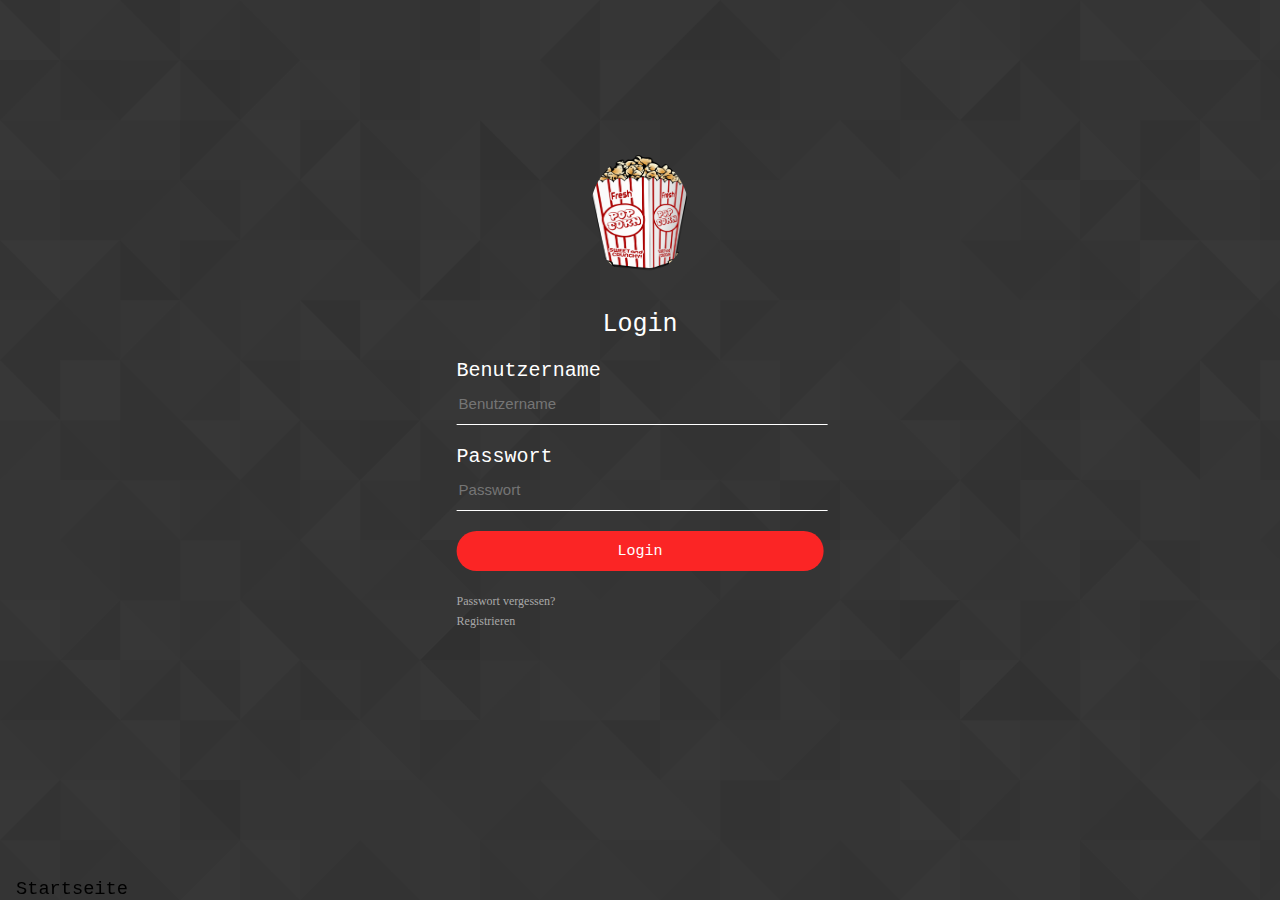
==== Login.html @ b1ab5a79 "Add files via upload" ====
<!DOCTYPE html> 

<html lang="en"> 
	<head> 
		<meta charset="UTF-8" /> 
		<title>Login</title>
        <link rel="stylesheet" type="text/css"
              href="style.css"
              title="hcrspecific" />
	</head> 
	<body> 
            <div class="loginbox">
        
        <img src="popcorn.png" class="avatar">
                <h1 class="log_head">Login</h1>
                <form>
                
                    <p class="log_p">Benutzername</p>
                        <input type="text" name="" placeholder="Benutzername">
                    <p class="log_p">Passwort</p>
                        <input type="password" name="" placeholder="Passwort">
                        <input type="submit" name="" value="Login">
                            <a href="#">Passwort vergessen?</a><br>
                            <a href="#">Registrieren</a>
                </form>
            </div>
        <footer><a href="Index.html">Startseite</a></footer>
        
		
	</body> 
</html>
---- style.css ----
/*Style Eigenschaften für das Dreispalten Layout*/
#mainnav {width: 25%; float: left; font-size: 15pt;}
#content {width: 55%; float: left;}
#sidebar {width: 20%; float: right;}
/*Hintergrund*/
body {background-image:url(footer_lodyas.png); background-attachment:fixed;}
/*Schriftart der Überschirft(en)*/
#heading {
    font-family: 'League Gothic';
    src: url('leaguegothic-regular-webfont.eot');
    src: url('leaguegothic-regular-webfont.eot?#iefix') format('embedded-opentype'),
         url('leaguegothic-regular-webfont.woff') format('woff'),
         url('leaguegothic-regular-webfont.ttf') format('truetype'),
         url('leaguegothic-regular-webfont.svg#league_gothicregular') format('svg');
    font-weight: normal;
    font-style: normal;
    font-size: 28pt;
    color: #A4A4A4;
}
/*Menü Layouts*/
ul {
    list-style-type: none;
    /*margin: 0; padding: 0;*/ 
    width: 200px; 
    margin-top: 40px;
}

li a {
    display: block; 
    color: #000; 
    padding: 8px 16px; 
    text-decoration: none; 
    font-family: "Courier New", Courier, monospace; 
    font-size: 14pt;
}

li a:hover {
    background-color: #555; 
    color: aliceblue;
}

/*Fußzeilen Layouts*/
footer {
    position: fixed; 
    padding: 10px; 
    bottom: 0; 
    left: 0; 
    right: 0; 
    margin: 0; 
    padding: 0;
}

footer a {
    display: inline; 
    color: #000; 
    padding: 8px 16px; 
    text-decoration: none; 
    font-family: "Courier New", Courier, monospace; 
    font-size: 14pt;
}

footer a:hover {
    background-color: #555; 
    color: aliceblue;
}
/* Einstellungen für die Loginbox*/
.loginbox{
    width: :320px;
    height: 420px;
    background: transparent;
    color: #fff;
    top: 50%;
    left: 50%;
    position: absolute;
    transform: translate(-50%,-50%);
    box-sizing: border-box;
    padding: 70px 30px;
    
}

.avatar{
    width: 100px;
    height: 120px;
    border-radius: 50%;
    position: absolute;
    top: -85px;
    left: calc(50% - 50px);
}

.log_head{
    margin: 0;
    padding: 0 0 20px;
    text-align: center;
    font-size: 25px;
    font-weight: normal;
    font-family: "Courier New", Courier, monospace;
}

.log_p{
    margin: 0;
    padding: 0;
    font-weight: inherit;
    font-family: "Courier New", Courier, monospace; 
    font-size: 20px;
}

.loginbox input{
    width: 100%;
    margin-bottom: 20px;
}

.loginbox input[type="text"], input[type="password"]{
    border: none;
    border-bottom: 1px solid #fff;
    background: transparent;
    outline: none;
    height: 40px;
    color: #fff;
    font-size: 15px;
}

.loginbox input[type="submit"]{
    border: none;
    outline: none;
    height: 40px;
    background: #fb2525;
    color: #fff;
    font-size: 15px;
    border-radius: 20px;
    font-family: "Courier New", Courier, monospace;
}

.loginbox input[type="submit"]:hover
{
    cursor: pointer;
    background-color: #555; 
    color: aliceblue;
    
}

.loginbox a{
    text-decoration: none;
    font-size: 12px;
    line-height: 20px;
    color: darkgrey;
}

.loginbox a:hover
{
    color: #ffc107;
}
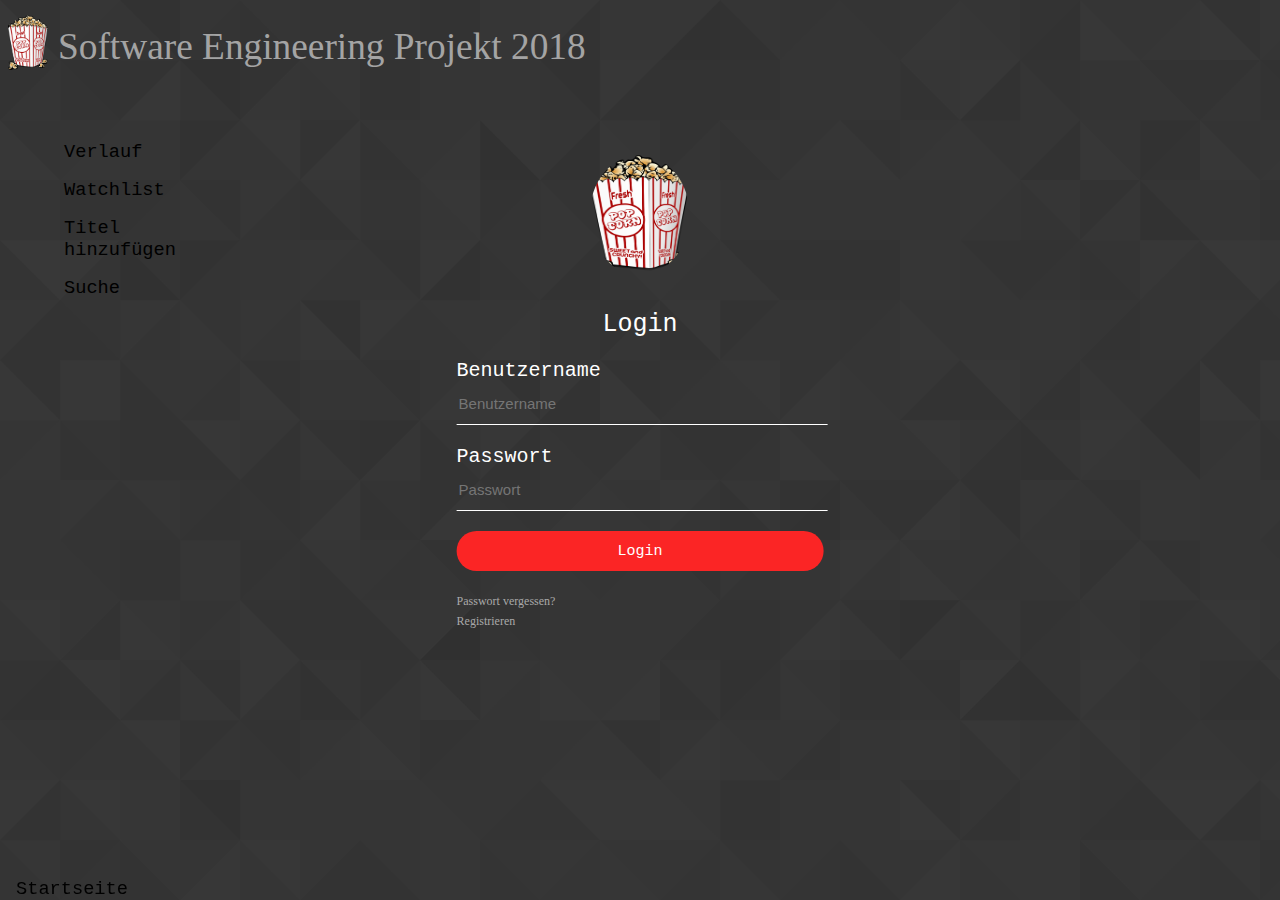
==== commit f006516f: "Add files via upload" ====
--- a/Login.html
+++ b/Login.html
@@ -9,7 +9,22 @@
               title="hcrspecific" />
 	</head> 
 	<body> 
-            <div class="loginbox">
+        
+            <div style="float: left; width: 50px;">
+                <img src="popcorn.png" width="40px" height="55px" style="margin-top: -10px;">
+            </div>
+        <header><h1 id="heading">Software Engineering Projekt 2018</h1></header>
+        <nav id="mainnav">
+            <ul>
+                <li><a href="Verlauf.html">Verlauf</a></li>
+                <li><a href="Watchlist.html">Watchlist</a></li>
+                <li><a href="Titel_neu.html">Titel hinzufügen</a></li>
+                <li><a href="Suche.html">Suche</a></li>
+            </ul>
+        </nav>
+        
+        
+        <div class="loginbox">
         
         <img src="popcorn.png" class="avatar">
                 <h1 class="log_head">Login</h1>
@@ -21,7 +36,8 @@
                         <input type="password" name="" placeholder="Passwort">
                         <input type="submit" name="" value="Login">
                             <a href="#">Passwort vergessen?</a><br>
-                            <a href="#">Registrieren</a>
+                            <a href="Register.html">Registrieren</a>
+                    
                 </form>
             </div>
         <footer><a href="Index.html">Startseite</a></footer>
--- a/style.css
+++ b/style.css
@@ -39,6 +39,46 @@
     color: aliceblue;
 }
 
+/* Dropdown Menü */
+.dropbtn {}
+.dropdown {
+    position: relative;
+    display: inline-block;
+}
+
+.dropdown_content {
+    
+    display: none;
+    position: absolute;
+    background-color: #555;
+    min-width: 160px;
+    box-shadow: 0px 8px 16px 0px rgba(0,0,0,0.2);
+    z-index: 1;
+}
+
+.dropdown_content a {
+    color: black;
+    font-family: "Courier New", Courier, monospace; 
+    font-size: 14pt;
+    padding: 12px 16px;
+    text-decoration: none;
+    display: block;
+}
+
+.dropdown_content a:hover {
+    background-color: #555;
+    color: aliceblue;
+}
+
+.dropdown:hover .dropdown_content {
+    display: block;
+}
+
+.dropdown:hover .dropbtn {
+    background-color: #555;
+}
+
+
 /*Fußzeilen Layouts*/
 footer {
     position: fixed; 
@@ -130,8 +170,7 @@
     font-family: "Courier New", Courier, monospace;
 }
 
-.loginbox input[type="submit"]:hover
-{
+.loginbox input[type="submit"]:hover {
     cursor: pointer;
     background-color: #555; 
     color: aliceblue;
@@ -145,10 +184,67 @@
     color: darkgrey;
 }
 
-.loginbox a:hover
-{
+.loginbox a:hover {
     color: #ffc107;
 }
 
-
-
+/*Suchbox Layout*/
+
+.body_search {
+    margin: 0;
+    padding: 0;
+}
+
+.search_box {
+    position: absolute;
+    top: 50%;
+    left: 50%;
+    transform: translate(-50%,-50%);
+    background: red;
+    height: 40px;
+    border-radius: 40px;
+    padding: 10px;
+}
+
+.search_box:hover > .search_text {
+    
+    width:240px;
+    padding: 0 6px;
+}
+
+.search_box:hover > .search_button {
+    
+   background: transparent;
+}
+
+.search_button {
+    color: #1C1C1C;
+    float: right;
+    width: 40px;
+    height: 40px;
+    border-radius: 50%;
+    background: #2f3640;
+    display: flex;
+    justify-content: center;
+    align-items: center;
+    transition: 0.4s;
+    text-decoration: none;
+}
+
+.search_text {
+    border: none;
+    background: none;
+    outline: none;
+    float: left;
+    padding: 0;
+    color: black;
+    font-size: 16px;
+    transition: 0.4s;
+    line-height: 40px;
+    width: 0px;
+    font-family: "Courier New", Courier, monospace;
+    font-size: 16px;
+}
+
+
+
